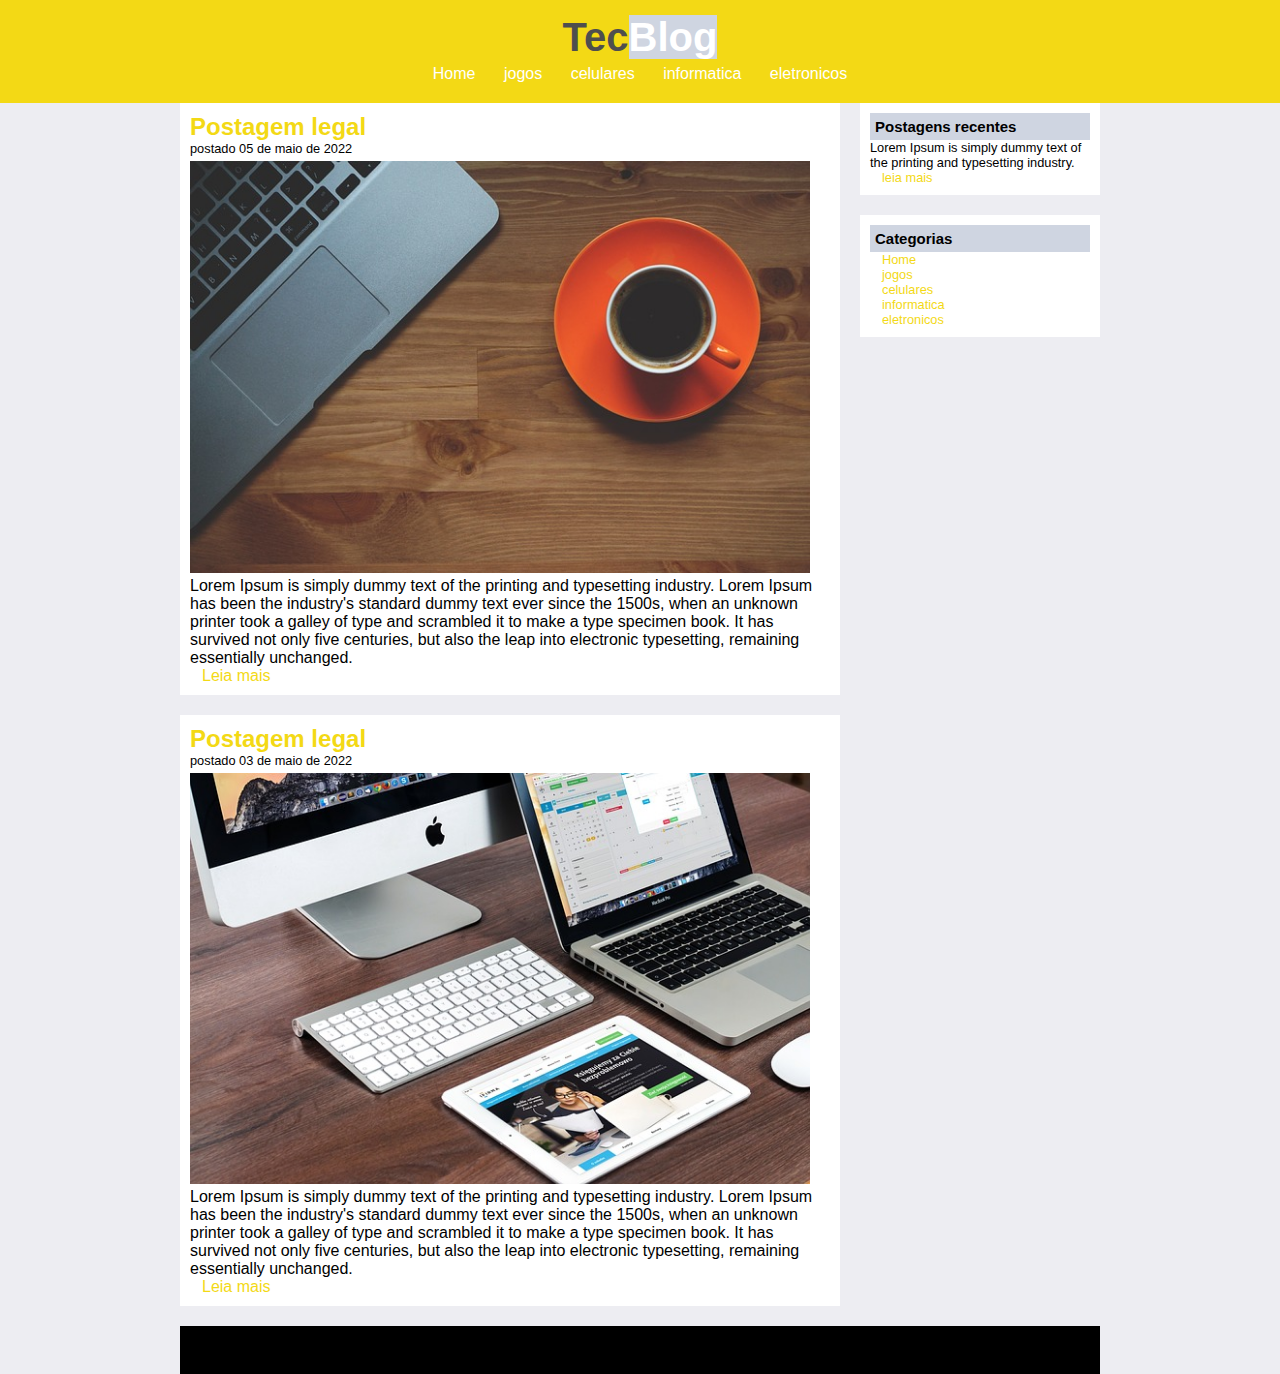
==== public_html/index.html @ 59f4f36e "primeiro commit" ====
<!DOCTYPE html>
<!--
Click nbfs://nbhost/SystemFileSystem/Templates/Licenses/license-default.txt to change this license
Click nbfs://nbhost/SystemFileSystem/Templates/Other/html.html to edit this template
-->
<html>
    <head>
        <title>TecBlog - seu bog de tecnologia</title>
        <meta charset="UTF-8">
        <meta name="viewport" content="width=device-width, initial-scale=1.0">

        <link rel="stylesheet" type="text/css" href="css/estilo.css"/>

    </head>
    <body>

        <div id="cabecalho"><!-- inicio cabecalho -->

            <div id="logo">
                <h1>Tec<span class="branco">Blog</span></h1>
            </div>

            <div id="menu">

                <a href="index.html">Home</a>
                <a href="jogos.html">jogos</a>
                <a href="celulares.html">celulares</a>
                <a href="informatica.html">informatica</a>
                <a href="eletronicos.html">eletronicos</a>

            </div>
        </div><!-- fim cabecalho -->

        <div id="conteudo"> <!-- inicio conteudo -->
            <div id="postagens">
                <!-- inicio postagem -->
                <div class="postagem">
                    <h2>Postagem legal</h2>
                    <span class="data-postagem">postado 05 de maio de 2022 </span>
                    <img width="620" src="imagens/imagem1.jpg" />
                    <p>Lorem Ipsum is simply dummy text of the printing and
                        typesetting industry. Lorem Ipsum has been the industry's
                        standard dummy text ever since the 1500s, when an unknown 
                        printer took a galley of type and scrambled it to make a type
                        specimen book. It has survived not only five centuries, but also 
                        the leap into electronic typesetting, remaining essentially unchanged.
                    </p>
                    <a href="">Leia mais</a>
                </div>
                <!-- fim postagem -->
                
                                <!-- inicio postagem -->
                <div class="postagem">
                    <h2>Postagem legal</h2>
                    <span class="data-postagem">postado 03 de maio de 2022 </span>
                    <img width="620" src="imagens/imagem2.jpg" />
                    <p>Lorem Ipsum is simply dummy text of the printing and
                        typesetting industry. Lorem Ipsum has been the industry's
                        standard dummy text ever since the 1500s, when an unknown 
                        printer took a galley of type and scrambled it to make a type
                        specimen book. It has survived not only five centuries, but also 
                        the leap into electronic typesetting, remaining essentially unchanged.
                    </p>
                    <a href="">Leia mais</a>
                </div>
                <!-- fim postagem -->
            </div>
            
            <!-- inicio menu lateral -->
            <div id="menu-lateral">
                <div class="menu-lateral">
                    <h3>Postagens recentes</h3>
                    <div>
                        <p>Lorem Ipsum is simply dummy text of the printing and
                           typesetting industry.
                        </p>
                    </div>
                    <a href="">leia mais</a>
                </div>
                
                <div class="menu-lateral">
                    <h3>Categorias</h3>
                    
                    <a href="index.html">Home</a><br>
                <a href="jogos.html">jogos</a><br>
                <a href="celulares.html">celulares</a><br>
                <a href="informatica.html">informatica</a><br>
                <a href="eletronicos.html">eletronicos</a>
                </div>
                
            </div>
            <!--fim menu lateral  -->
            
            
            <div id="rodape"><!-- inicio rodape -->
                Todos os direitos reservados
            </div><!-- fim rodape -->
        </div><!-- fim conteudo -->
    </body>
</html>
---- public_html/css/estilo.css ----
/* 
    Created on : 28/06/2022, 01:13:06
    Author     : stenio
*/


/*remover formatação padrão do navegador*/
*{
    margin: 0px;
    padding: 0px;
}

body{
    font-size: 1em;
    font-family: Arial, Helvetica, sans-serif;
    background: #ededf2;
}

#cabecalho{
    background: #f3d915;
    padding: 15px;
    text-align: center;
}

#menu{
    padding: 5px;
}

#conteudo{
    width: 920px;
    /* pode ser usado de 1 a 4 valores, definindo  topo, laterais e fundo, usando auto ficara cetralizado*/
    margin: 0 auto;
}

#postagens,#menu-lateral{
    background: #ededf2;
}

#postagens{
    width: 660px;
    float: left;
}

#menu-lateral{
    width: 240px;
    float: right;
}

#rodape{
    /* usado para limpar o fluxo dos elementos flutuantes */
    clear: both;
    padding: 15px;
    background: activecaption;
    text-align: center;
}

/*link padrao*/
a{
    padding: 5px 12px;
    text-decoration: none;
}
/*link padrao não visto e visto*/
a:link, a:visited{
    color:#f3d915;
}
/*link evento mouse*/
a:hover{
    text-decoration: underline;
}

/*combinando id com seletores podemos formatar links de areas especificas*/
#menu a:link, #menu a:visited{
    color:#fff;
}
/*link evento mouse*/
#menu a:hover{
    background: white;
    color: #a89907;
    text-decoration: none;
}



/*link sendo clicado*/
a:active{
    
}

h1{
    font-size: 2.5em;
    color: #4e4e4e;
}

h2{
    margin: 0px;
    color: #f3d915;
}
h3{
    padding: 5px;
    background:#cfd5e1;   
}

.branco{
    color: white;
    background: #cfd5e1;
}

.postagem {
    padding: 10px;
    margin-bottom: 20px;
    background: white;
    
}

.data-postagem{
    font-size: 0.8em;
    display: block;
    padding-bottom:5px;
}

.menu-lateral{
    padding: 10px;
    background: white;
    font-size: 0.8em;
    /*margin para separar as divs */
    margin-bottom: 20px;
}
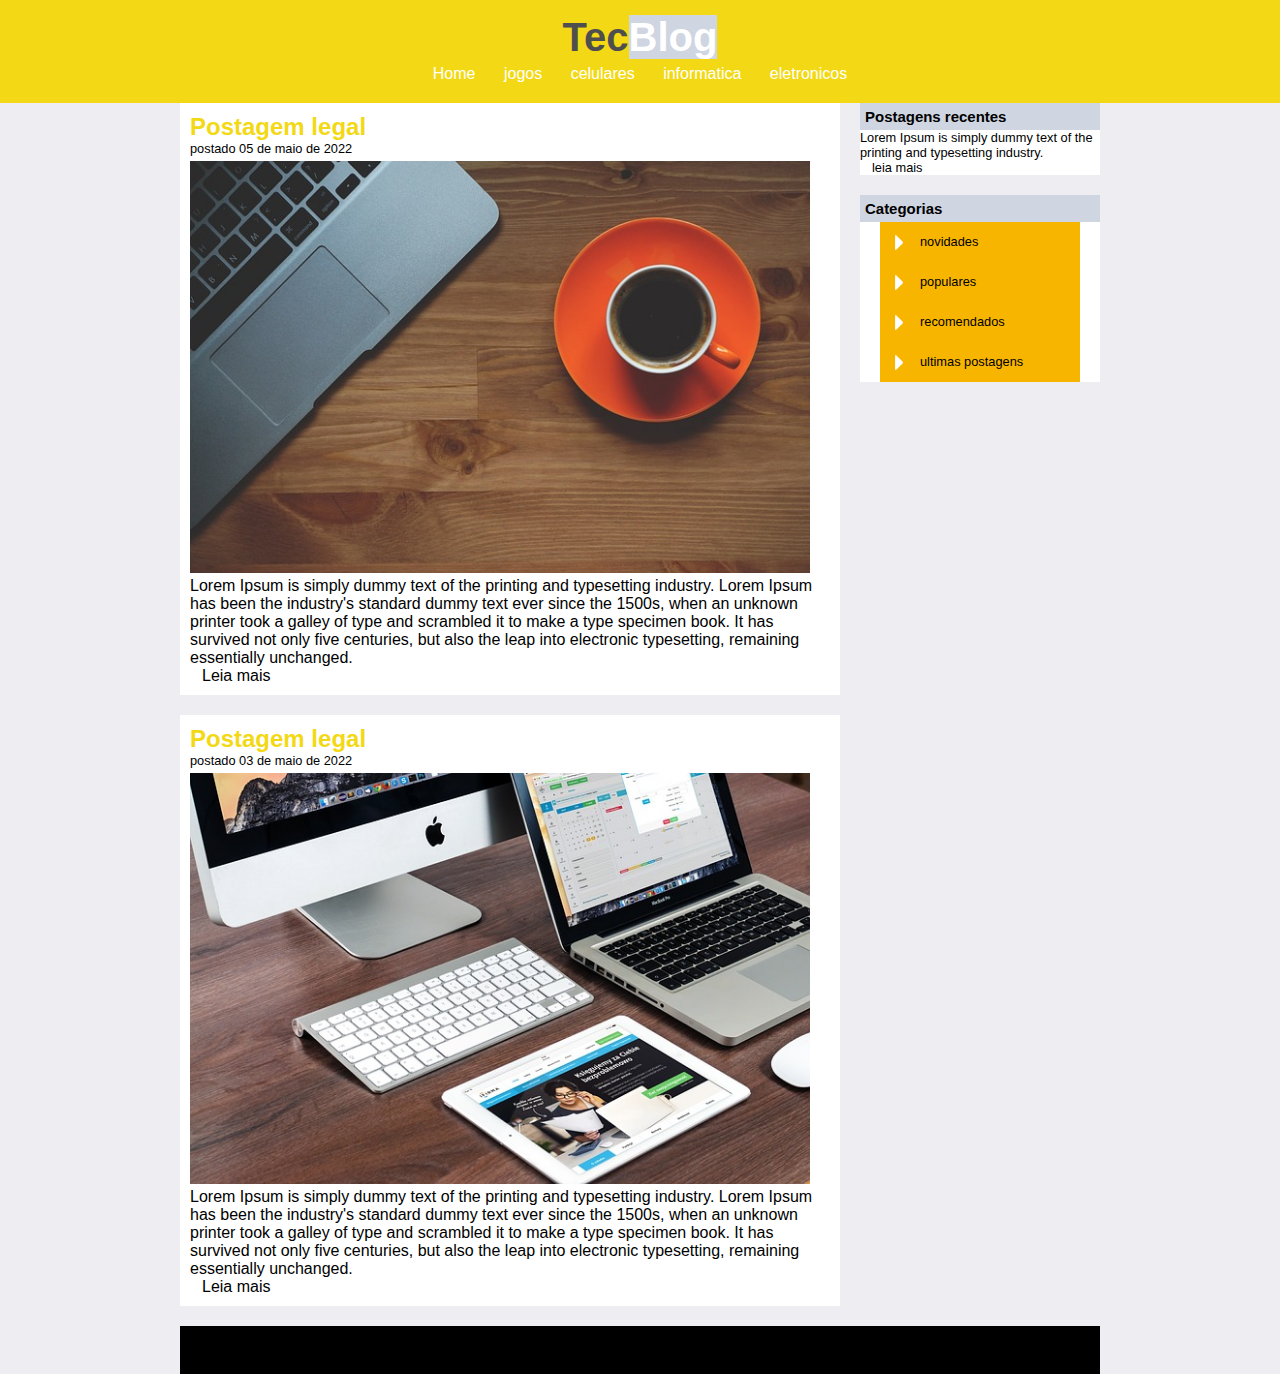
==== commit 2ef0cfb6: "add menu com img da aula 54 do curso" ====
--- a/public_html/index.html
+++ b/public_html/index.html
@@ -1,9 +1,5 @@
 <!DOCTYPE html>
-<!--
-Click nbfs://nbhost/SystemFileSystem/Templates/Licenses/license-default.txt to change this license
-Click nbfs://nbhost/SystemFileSystem/Templates/Other/html.html to edit this template
--->
-<html>
+<html lang="pt-br">
     <head>
         <title>TecBlog - seu bog de tecnologia</title>
         <meta charset="UTF-8">
@@ -80,12 +76,13 @@
                 
                 <div class="menu-lateral">
                     <h3>Categorias</h3>
+                    <ul>
+                        <li><a href="index.html">novidades</a></li>
+                        <li><a href="jogos.html">populares</a></li>
+                        <li><a href="celulares.html">recomendados</a></li>
+                        <li><a href="informatica.html">ultimas postagens</a></li>
+                    </ul>
                     
-                    <a href="index.html">Home</a><br>
-                <a href="jogos.html">jogos</a><br>
-                <a href="celulares.html">celulares</a><br>
-                <a href="informatica.html">informatica</a><br>
-                <a href="eletronicos.html">eletronicos</a>
                 </div>
                 
             </div>
--- a/public_html/css/estilo.css
+++ b/public_html/css/estilo.css
@@ -10,6 +10,8 @@
     padding: 0px;
 }
 
+
+/*estrutura **************************************************************/
 body{
     font-size: 1em;
     font-family: Arial, Helvetica, sans-serif;
@@ -41,10 +43,7 @@
     float: left;
 }
 
-#menu-lateral{
-    width: 240px;
-    float: right;
-}
+
 
 #rodape{
     /* usado para limpar o fluxo dos elementos flutuantes */
@@ -53,8 +52,10 @@
     background: activecaption;
     text-align: center;
 }
+/*fim estrutura *******************************************************/
 
-/*link padrao*/
+/*formatar links da pagina*********************************************/
+
 a{
     padding: 5px 12px;
     text-decoration: none;
@@ -68,6 +69,8 @@
     text-decoration: underline;
 }
 
+/*fim formatar links pagina*********************************************/
+
 /*combinando id com seletores podemos formatar links de areas especificas*/
 #menu a:link, #menu a:visited{
     color:#fff;
@@ -78,8 +81,6 @@
     color: #a89907;
     text-decoration: none;
 }
-
-
 
 /*link sendo clicado*/
 a:active{
@@ -118,10 +119,51 @@
     padding-bottom:5px;
 }
 
+/*formatar menu do menu lateral************************************/
+
+#menu-lateral{
+    width: 240px;
+    float: right;
+}
+
 .menu-lateral{
-    padding: 10px;
+    padding: 10px auto;
     background: white;
     font-size: 0.8em;
     /*margin para separar as divs */
     margin-bottom: 20px;
 }
+
+/*formatar list*/
+li {
+    list-style-type: none;
+    padding-left: 20px;
+    
+}
+
+/*formatar link em um list*/
+ul a {
+    padding: 0px;
+    margin: 0px;
+    display: block;
+    width: 200px;
+    height: 40px;
+    text-indent: 40px;
+    line-height: 40px;
+    background: url("../imagens/menu.png") no-repeat left center;
+}
+
+/*acao de mouse em um list*/
+ul li a:hover{
+    /*mover o backgroud que contem uma img maior para criar efeito de troca de imagem*/
+    background-position: right;
+    text-decoration: none;
+    color: white;
+}
+
+ /*link padrao não visto e visto*/
+ul a:link, a:visited{
+    color:#000;
+}
+
+/*fim menu lateral**************************************************/